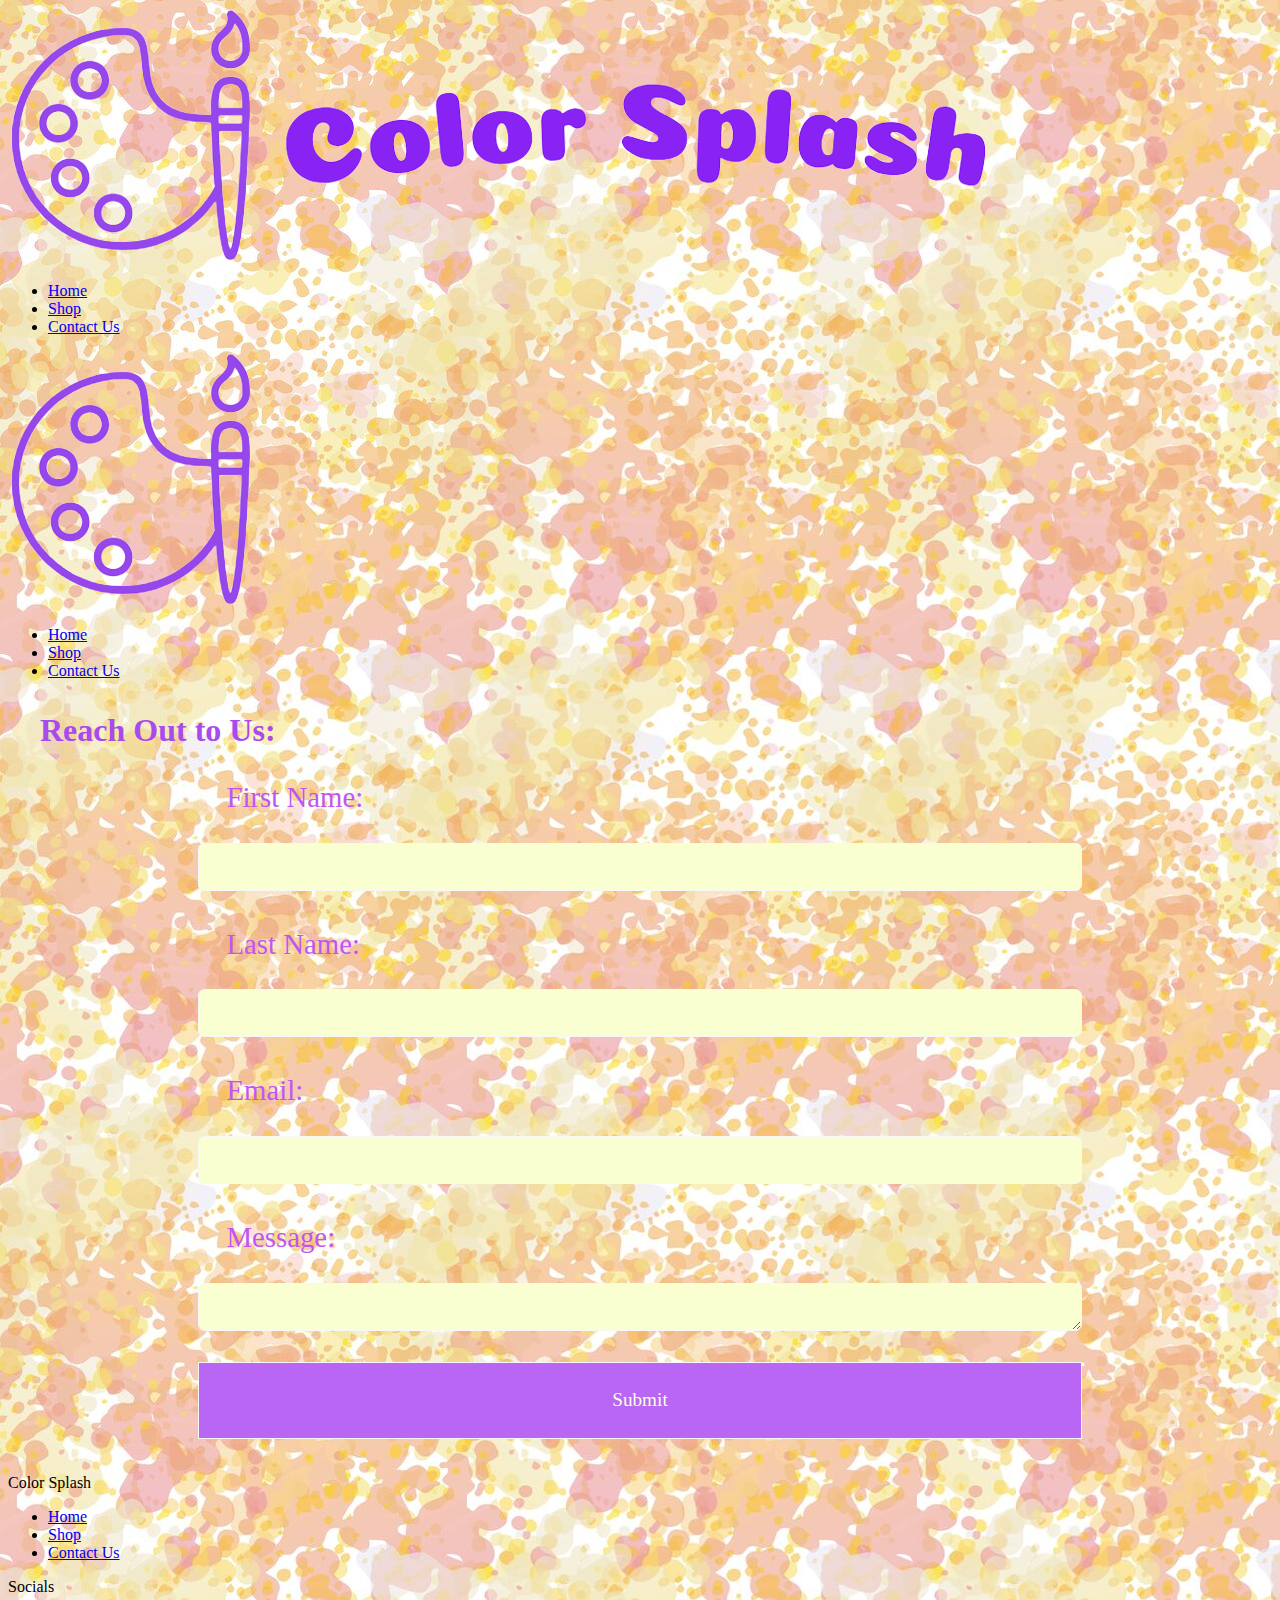
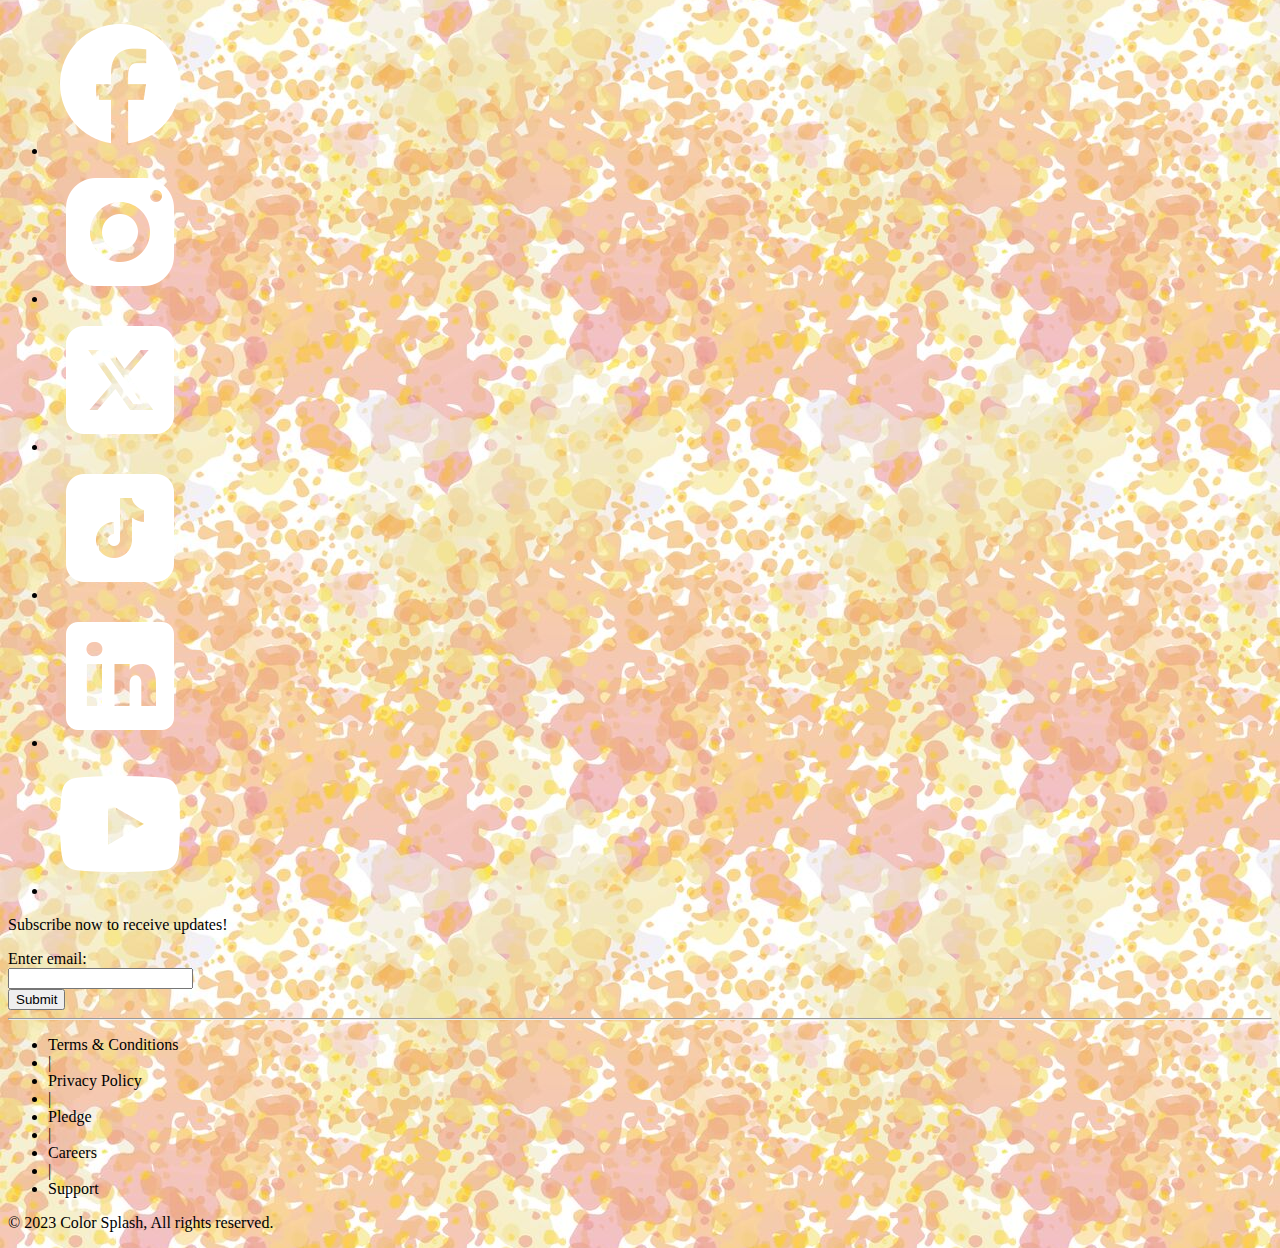
==== contact.html @ a67efe04 "added contact page" ====
<!DOCTYPE html>
<html lang="en">

<head>
    <meta charset="UTF-8">
    <meta name="viewport" content="width=device-width, initial-scale=1.0">
    <link rel="stylesheet" href="shared.css">
    <link rel="preconnect" href="https://fonts.googleapis.com">
    <link rel="preconnect" href="https://fonts.gstatic.com" crossorigin>
    <link href="https://fonts.googleapis.com/css2?family=Agbalumo&display=swap" rel="stylesheet">
    <link rel="stylesheet" href="contact.css">
    <title>Contact Us</title>
</head>

<body>
    <header>
        <nav class="main-nav">
            <a href="home.html"><img class="logo" src="logos/logo.png"></a>
            <ul>
                <li><a  href="home.html">Home</a></li>
                <li><a href="shop.html">Shop</a></li>
                <li><a class="active" href="contact.html">Contact Us</a></li>
            </ul>
        </nav>
        <nav class="mini-nav">
            <a href="home.html"><img class="logo" src="logos/minilogo.png"></a>
            <ul>
                <li><a  href="home.html">Home</a></li>
                <li><a href="shop.html">Shop</a></li>
                <li><a class="active" href="contact.html">Contact Us</a></li>
            </ul>
        </nav>
    </header>


    <main>
        <h1>Reach Out to Us:</h1>
        <form id="contact">
            <label for="first-name">First Name:</label>
            <input type="text" id="first-name">
            <label for="last-name">Last Name:</label>
            <input type="text" id="last-name">
            <label for="email">Email:</label>
            <input type="email" id="email">
            <label for="message">Message:</label>
            <textarea id="message"></textarea>
            <input type="submit" value="Submit">
          </form>          
    </main>


    <footer>
        <div class="bottom-links">
            <div>
                <p class="bottom-header"> Color Splash</p>
                <ul class="footer-nav">
                    <li><a href="home.html">Home</a></li>
                    <li><a href="shop.html">Shop</a></li>
                    <li><a href="contact.html">Contact Us</a></li>
                </ul>
            </div>
            <div>
                <p class="bottom-header">Socials</p>
                <ul class="footer-icons">
                    <li><a href="https://www.facebook.com/"><img class="icons" src="logos/facebook.png"></a></li>
                    <li><a href="https://www.instagram.com/"><img class="icons" src="logos/instagram.png"></a></li>
                    <li><a href="https://twitter.com/"><img class="icons" src="logos/twitterx.png"></a></li>
                    <li><a href="https://www.tiktok.com/"><img class="icons" src="logos/tiktok.png"></a></li>
                    <li><a href="https://www.linkedin.com/"><img class="icons" src="logos/linkedin.png"></a></li>
                    <li><a href="https://www.youtube.com/"><img class="icons" src="logos/youtube.png"></a></li>
                </ul>
            </div>
            <div class="subscribe">
                <p class="bottom-header">Subscribe now to receive updates! </p>
                <form>
                    <label for="email">Enter email:</label>
                    <br>
                    <input id="emailbottom" type="text">
                    <br>
                    <input onclick="return validateForm()" type="submit">
                </form>
            </div>
        </div>
        <hr>
        <div class="bottom-content">
            <ul>
                <li><a>Terms & Conditions</a></li>
                <li>| &nbsp;</li>
                <li><a>Privacy Policy</a></li>
                <li>| &nbsp;</li>
                <li><a>Pledge</a></li>
                <li>| &nbsp;</li>
                <li><a>Careers</a></li>
                <li>| &nbsp;</li>
                <li><a>Support</a></li>
            </ul>
            <p>&copy; 2023 Color Splash, All rights reserved.</p>
        </div>
    </footer>
<script src="form.js"></script>
<script src="shared.js"></script>
</body>

</html>
---- contact.css ----
body {
    background: url(background.jpeg);
    background-repeat: repeat;
    background-size: auto;
    height: 100%;
}

main h1 {
    color: #a94aec;
    margin: 1em;
}

#contact {
    width: 50%;
    margin: 0 auto;
}

#contact label {
    display: block;
    margin: 1em;
    color: #c155f3;
    font-size: 1.4em;
}

#contact input,
#contact textarea {
    width: 100%;
    padding: 1em;
    border: 0.1em solid #f7f7f7;
    box-sizing: border-box;
}

main input[type=text],
input[type=email],
textarea {
    border: 0.1em solid #b866f3;
    border-radius: 0.4em;
    height: 3em;
    font: inherit;
    background-color: #faffd1;
    color: #b866f3;
    margin-bottom: 1em;
}

main input[type=submit] {
    height: 4em;
    background-color: #b866f3;
    font: inherit;
    font-size: 1.2em;
    color: #fbffe1;
    margin-top: 1em;
    margin-bottom: 1em;
}

@media screen and (max-width: 420px) {
    main h1 {
        font-size: 1.5em;
    }

    #contact {
        width: 60%;
    }

    #contact label {
        display: block;
        margin: 0.5em;
        font-size: 1.2em;
    }

    main input[type=text],
    input[type=email],
    textarea {
        height: 2.2em;
        margin-bottom: 0.5em;
    }

    main input[type=submit] {
        height: 4em;
        font-size: 1em;
        margin-top: 1em;
        margin-bottom: 1em;
    }
}

@media screen and (min-width:421px) and (max-width: 539px) {
    main h1 {
        font-size: 1.5em;
    }

    #contact {
        width: 75%;
    }

    #contact label {
        display: block;
        margin: 0.5em;
        font-size: 1.2em;
    }

    main input[type=text],
    input[type=email],
    textarea {
        height: 2.6em;
        margin-bottom: 0.5em;
    }

    main input[type=submit] {
        height: 4em;
        font-size: 1em;
        margin-top: 1em;
        margin-bottom: 1em;
    }
}

@media screen and (min-width:540px) and (max-width: 827px) {
    main h1 {
        font-size: 1.8em;
    }

    #contact {
        width: 70%;
    }

    #contact label {
        display: block;
        margin: 0.5em;
        font-size: 1.6em;
    }

    main input[type=text],
    input[type=email],
    textarea {
        height: 2.6em;
        margin-bottom: 0.5em;
    }

    main input[type=submit] {
        height: 4em;
        font-size: 1.2em;
        margin-top: 1em;
        margin-bottom: 1em;
    }
}

@media screen and (min-width: 828px) {
    main h1 {
        font-size: 2em;
    }

    #contact {
        width: 70%;
    }

    #contact label {
        display: block;
        margin: 1em;
        font-size: 1.8em;
    }

    main input[type=text],
    input[type=email],
    textarea {
        height: 3em;
        margin-bottom: 0.5em;
    }

    main input[type=submit] {
        height: 4em;
        font-size: 1.2em;
        margin-top: 1em;
        margin-bottom: 1em;
    }
}
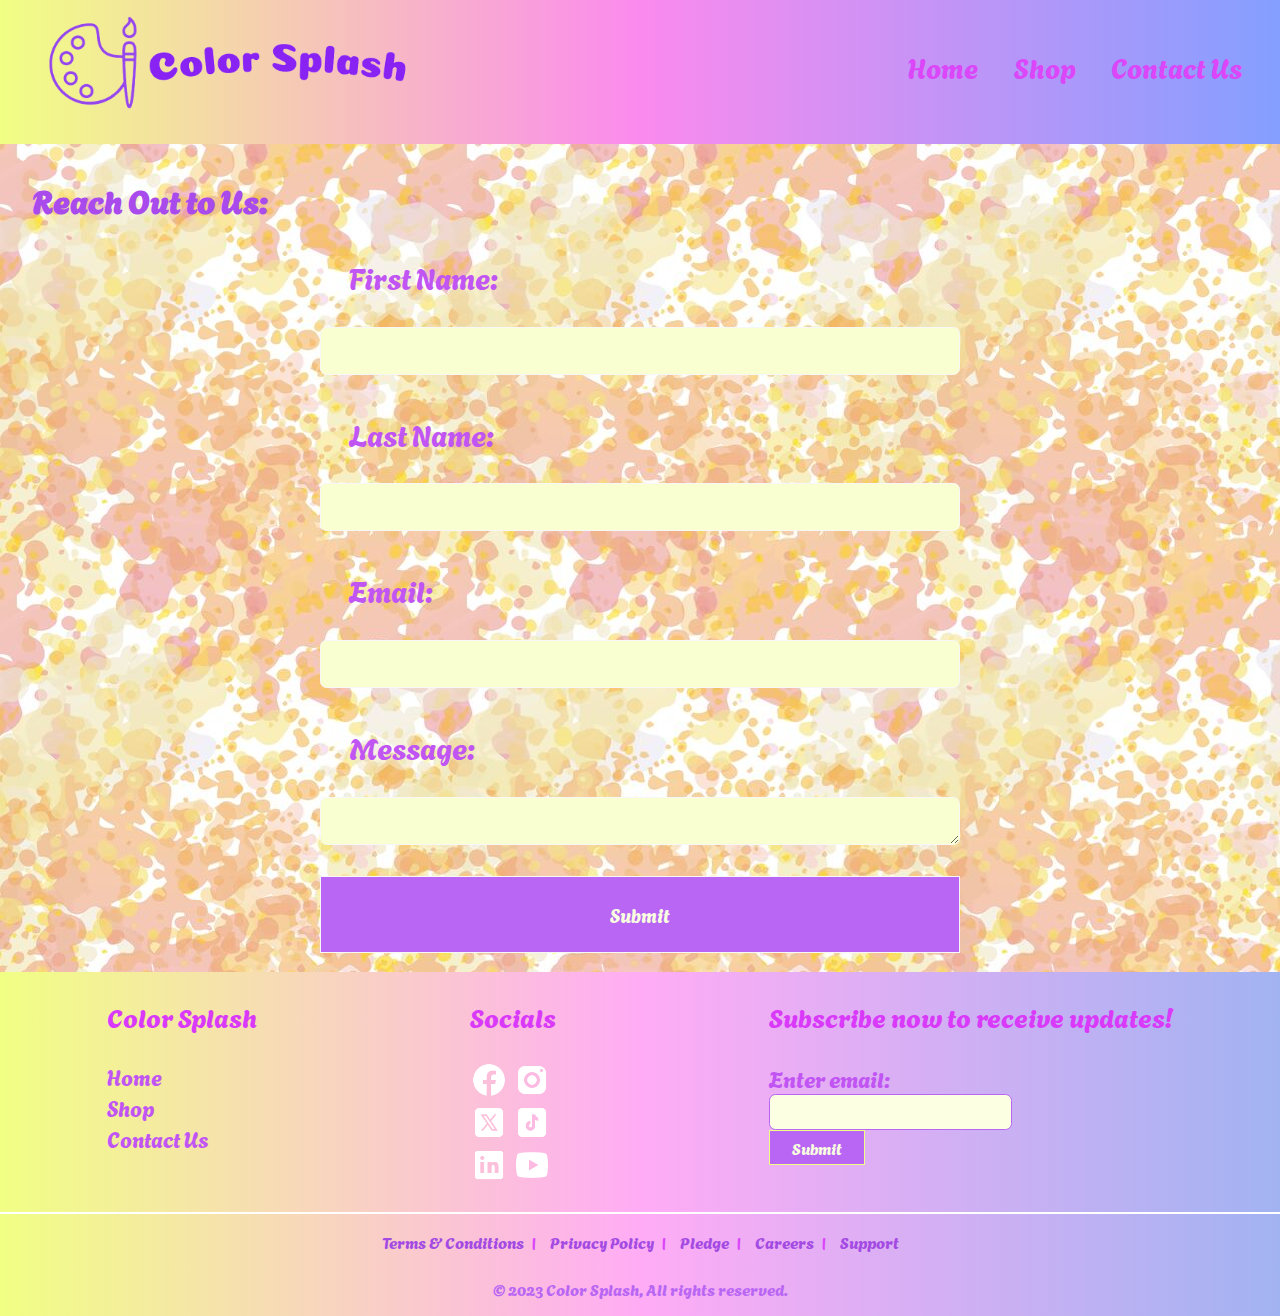
==== commit 51bb0f69: "updated contact page" ====
--- a/contact.html
+++ b/contact.html
@@ -15,7 +15,7 @@
 <body>
     <header>
         <nav class="main-nav">
-            <a href="home.html"><img class="logo" src="logos/logo.png"></a>
+            <a href="home.html"><img class="logo" src="logos/logo.png" alt="Color Splash logo and name"></a>
             <ul>
                 <li><a  href="home.html">Home</a></li>
                 <li><a href="shop.html">Shop</a></li>
@@ -23,7 +23,7 @@
             </ul>
         </nav>
         <nav class="mini-nav">
-            <a href="home.html"><img class="logo" src="logos/minilogo.png"></a>
+            <a href="home.html"><img class="logo" src="logos/minilogo.png" alt="Color Splash circle logo"></a>
             <ul>
                 <li><a  href="home.html">Home</a></li>
                 <li><a href="shop.html">Shop</a></li>
@@ -62,12 +62,12 @@
             <div>
                 <p class="bottom-header">Socials</p>
                 <ul class="footer-icons">
-                    <li><a href="https://www.facebook.com/"><img class="icons" src="logos/facebook.png"></a></li>
-                    <li><a href="https://www.instagram.com/"><img class="icons" src="logos/instagram.png"></a></li>
-                    <li><a href="https://twitter.com/"><img class="icons" src="logos/twitterx.png"></a></li>
-                    <li><a href="https://www.tiktok.com/"><img class="icons" src="logos/tiktok.png"></a></li>
-                    <li><a href="https://www.linkedin.com/"><img class="icons" src="logos/linkedin.png"></a></li>
-                    <li><a href="https://www.youtube.com/"><img class="icons" src="logos/youtube.png"></a></li>
+                    <li><a href="https://www.facebook.com/"><img class="icons" src="logos/facebook.png" alt="facebook icon"></a></li>
+                    <li><a href="https://www.instagram.com/"><img class="icons" src="logos/instagram.png" alt="instagram icon"></a></li>
+                    <li><a href="https://twitter.com/"><img class="icons" src="logos/twitterx.png" alt="twitter icon"></a></li>
+                    <li><a href="https://www.tiktok.com/"><img class="icons" src="logos/tiktok.png" alt="tiktok icon"></a></li>
+                    <li><a href="https://www.linkedin.com/"><img class="icons" src="logos/linkedin.png" alt="linkedin icon"></a></li>
+                    <li><a href="https://www.youtube.com/"><img class="icons" src="logos/youtube.png" alt="youtube icon"></a></li>
                 </ul>
             </div>
             <div class="subscribe">
--- a/shared.css
+++ b/shared.css
@@ -0,0 +1,417 @@
+body {
+    padding: 0;
+    margin: 0;
+    height: 100%;
+    font-family: Agbalumo;
+}
+
+/* header css */
+header {
+    width: 100%;
+    background: linear-gradient(to right, #f1ff84, #fb8aee, #849fff);
+    height: 8.3rem;
+}
+
+.logo {
+    height: 5.8em;
+    float: left;
+    margin-left: 1em;
+    padding: 1em 2em;
+}
+
+.logo:hover {
+    opacity: 0.8;
+}
+
+nav ul {
+    display: inline-flex;
+    float: right;
+    font-size: 1.7em;
+}
+
+nav ul,
+nav li {
+    margin: 0 auto;
+    list-style: none;
+    padding: 0;
+    margin-right: 0.5em;
+}
+
+nav ul a {
+    display: block;
+    text-decoration: none;
+    padding: 1.7em 0.4em;
+    color: #da46f8;
+}
+
+nav a:hover {
+    color: #c155f3;
+}
+
+/* main css */
+main {
+    height: 100%;
+    width: 100%;
+}
+
+/* footer css */
+footer {
+    background: linear-gradient(to right, #f1ff84, #ffacf5, #a2b3f2);
+    height: 100%;
+}
+
+
+footer ul {
+    list-style: none;
+    padding: 0;
+}
+
+.bottom-header {
+    font-size: 1.6em;
+    color: #d93af9;
+}
+
+.bottom-links {
+    display: flex;
+    justify-content: space-around;
+    width: 100%;
+}
+
+.footer-nav a {
+    text-decoration: none;
+    font-size: 1.3em;
+    color: #c155f3;
+}
+
+.footer-nav a:hover {
+    color: #fb8aee;
+}
+
+.footer-icons {
+    display: grid;
+    grid-template-columns: repeat(2, 1fr);
+}
+
+.icons {
+    height: 2.4rem;
+}
+
+.icons:hover {
+    background: rgba(249, 251, 135, 0.5);
+    border-radius: 4em;
+}
+
+footer label {
+    color: #c155f3;
+    font-size: 1.4em;
+}
+
+footer input[type=text] {
+    border: 0.1em solid #b866f3;
+    border-radius: 0.4em;
+    height: 2em;
+    font: inherit;
+    background-color: #fcffe1;
+    color: #b866f3;
+    margin-right: 1em;
+}
+
+footer input[type=submit] {
+    height: 2.2em;
+    width: 6em;
+    border: 0.1em solid #f1ff84;
+    background-color: #b866f3;
+    font: inherit;
+    color: #fbffe1;
+}
+
+hr {
+    border: 0;
+    height: 0.1rem;
+    background-color: white;
+}
+
+.bottom-content {
+    display: flex;
+    flex-direction: column;
+    align-items: center;
+}
+
+.bottom-content ul {
+    display: flex;
+    align-items: center;
+    margin: 0;
+}
+
+.bottom-content li {
+    color: #da46f8;
+}
+
+.bottom-content li a {
+    display: block;
+    color: #a34ae3;
+    padding: 0.5em;
+}
+
+.bottom-content p {
+    color: #b866f3;
+    padding: 0.5em;
+    margin: 0.5em;
+}
+
+@media screen and (max-width: 420px) {
+    .main-nav {
+        display: none;
+    }
+
+    header {
+        height: 6em;
+    }
+
+    .mini-nav .logo {
+        height: 3.8em;
+        margin-left: 0;
+    }
+
+    .mini-nav ul {
+        font-size: 1em;
+    }
+
+    footer div div {
+        margin-left: 1em;
+    }
+
+    .bottom-header {
+        font-size: 1.1em;
+        color: #d93af9;
+    }
+
+    .footer-nav a {
+        text-decoration: none;
+        font-size: 1em;
+        color: #c155f3;
+    }
+
+    .icons {
+        height: 2rem;
+    }
+
+    .subscribe {
+        margin-left: 1em;
+    }
+
+    footer label {
+        color: #c155f3;
+        font-size: 1em;
+    }
+
+    footer input[type=text] {
+        border: 0.1em solid #b866f3;
+        border-radius: 0.4em;
+        height: 2em;
+        font: inherit;
+        background-color: #fcffe1;
+        color: #b866f3;
+        width: 6em;
+    }
+
+    footer input[type=submit] {
+        height: 2.2em;
+        width: 4em;
+        border: 0.1em solid #f1ff84;
+        background-color: #b866f3;
+        font: inherit;
+        color: #fbffe1;
+    }
+
+    .bottom-content li a {
+        display: block;
+        color: #a34ae3;
+        padding: 0.5em;
+        font-size: 0.6em;
+    }
+
+    .bottom-content p {
+        color: #b866f3;
+        padding: 0.5em;
+        margin: 0.5em;
+        font-size: 0.8em;
+    }
+}
+
+@media screen and (min-width:421px) and (max-width: 539px) {
+    .main-nav {
+        display: none;
+    }
+
+    header {
+        height: 7em;
+    }
+
+    .mini-nav .logo {
+        height: 4.8em;
+        margin-left: 0;
+    }
+
+    .mini-nav ul {
+        font-size: 1.2em;
+    }
+    footer div div {
+        margin-left: 1em;
+    }
+
+    .bottom-header {
+        font-size: 1.1em;
+        color: #d93af9;
+    }
+
+    .footer-nav a {
+        text-decoration: none;
+        font-size: 1em;
+        color: #c155f3;
+    }
+
+    .icons {
+        height: 2rem;
+    }
+
+    .subscribe {
+        margin-left: 1em;
+    }
+
+    footer label {
+        color: #c155f3;
+        font-size: 1em;
+    }
+
+    footer input[type=text] {
+        border: 0.1em solid #b866f3;
+        border-radius: 0.4em;
+        height: 2em;
+        font: inherit;
+        background-color: #fcffe1;
+        color: #b866f3;
+        width: 6em;
+    }
+
+    footer input[type=submit] {
+        height: 2.2em;
+        width: 4em;
+        border: 0.1em solid #f1ff84;
+        background-color: #b866f3;
+        font: inherit;
+        color: #fbffe1;
+    }
+
+    .bottom-content li a {
+        display: block;
+        color: #a34ae3;
+        padding: 0.5em;
+        font-size: 0.6em;
+    }
+
+    .bottom-content p {
+        color: #b866f3;
+        padding: 0.5em;
+        margin: 0.5em;
+        font-size: 0.8em;
+    }
+}
+
+@media screen and (min-width:540px) and (max-width: 827px) {
+    .main-nav {
+        display: none;
+    }
+
+    header {
+        height: 7em;
+    }
+
+    .mini-nav .logo {
+        height: 4.8em;
+        margin-left: 0;
+    }
+
+    .mini-nav ul {
+        font-size: 1.4em;
+    }
+    footer div div {
+        margin-left: 1em;
+    }
+
+    .bottom-header {
+        font-size: 1.1em;
+        color: #d93af9;
+    }
+
+    .footer-nav a {
+        text-decoration: none;
+        font-size: 1em;
+        color: #c155f3;
+    }
+
+    .icons {
+        height: 2rem;
+    }
+
+    .subscribe {
+        margin-left: 1em;
+    }
+
+    footer label {
+        color: #c155f3;
+        font-size: 1em;
+    }
+
+    footer input[type=text] {
+        border: 0.1em solid #b866f3;
+        border-radius: 0.4em;
+        height: 2em;
+        font: inherit;
+        background-color: #fcffe1;
+        color: #b866f3;
+        width: 6em;
+    }
+
+    footer input[type=submit] {
+        height: 2.2em;
+        width: 4em;
+        border: 0.1em solid #f1ff84;
+        background-color: #b866f3;
+        font: inherit;
+        color: #fbffe1;
+    }
+
+    .bottom-content li a {
+        display: block;
+        color: #a34ae3;
+        padding: 0.5em;
+        font-size: 1em;
+    }
+
+    .bottom-content p {
+        color: #b866f3;
+        padding: 0.5em;
+        margin: 0.5em;
+        font-size: 1em;
+    }
+}
+
+@media screen and (min-width: 828px) {
+    .mini-nav {
+        display: none;
+    }
+
+    header {
+        height: 9em;
+    }
+
+    .mini-nav .logo {
+        height: 4.8em;
+        margin-left: 0;
+    }
+
+    .mini-nav ul {
+        font-size: 1.2em;
+    }
+}--- a/contact.css
+++ b/contact.css
@@ -118,7 +118,7 @@
     }
 
     #contact {
-        width: 70%;
+        width: 50%;
     }
 
     #contact label {
@@ -148,7 +148,7 @@
     }
 
     #contact {
-        width: 70%;
+        width: 50%;
     }
 
     #contact label {
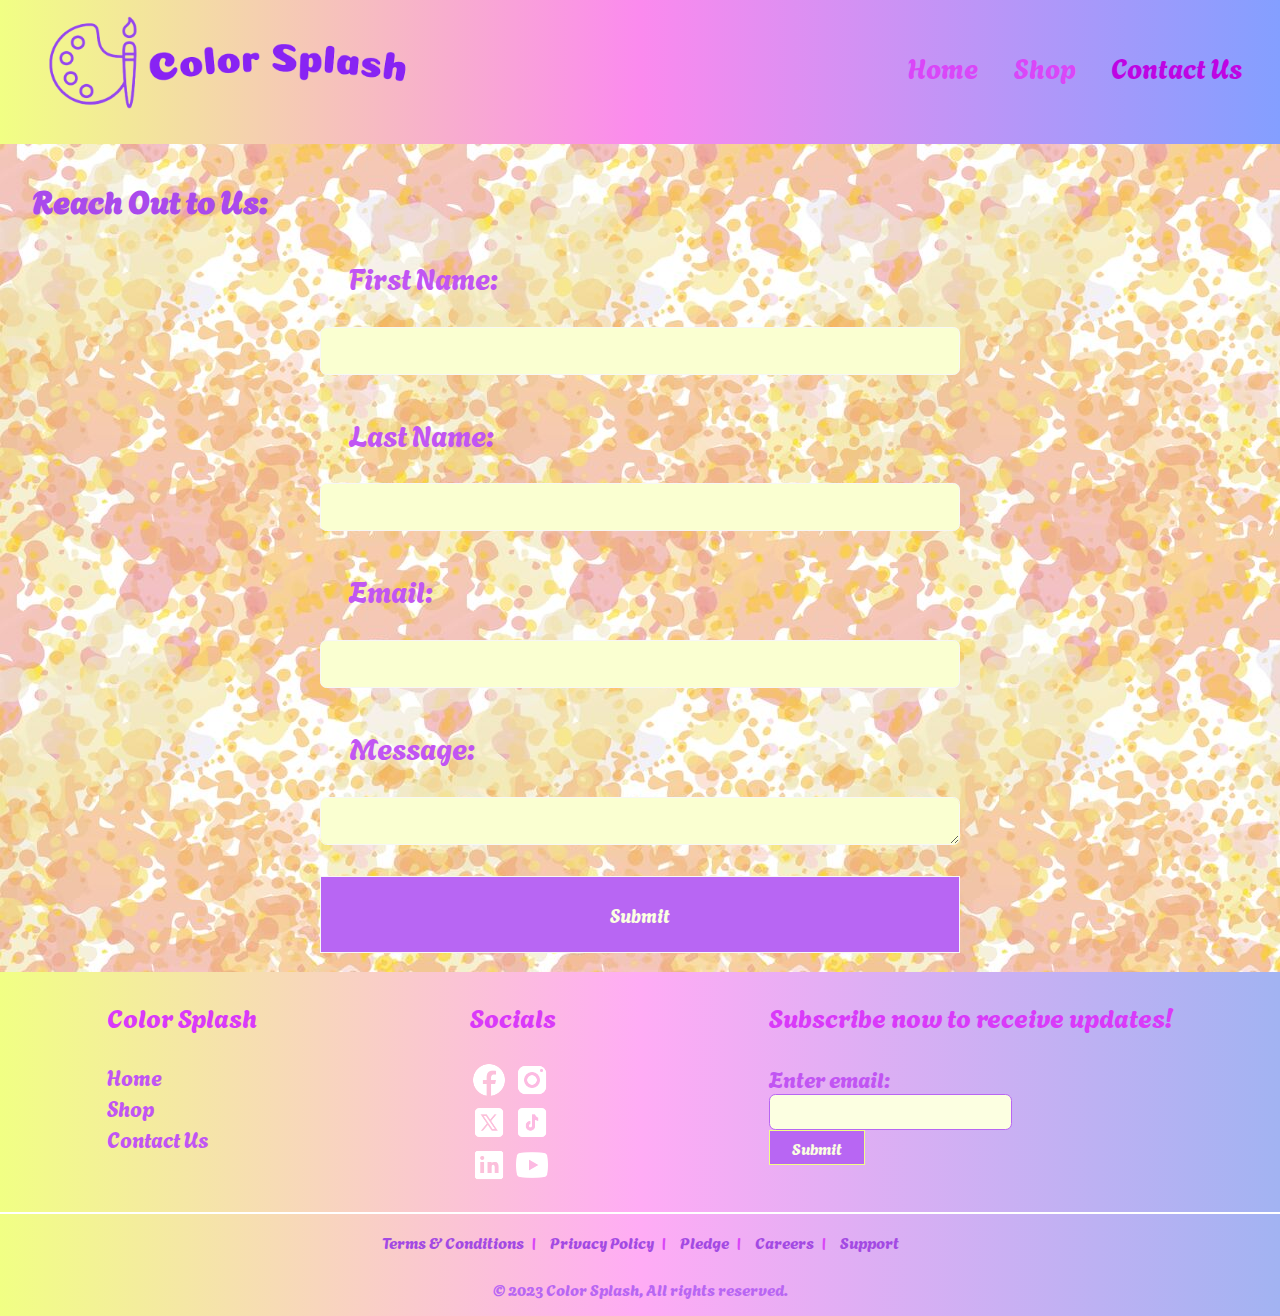
==== commit f22dd36d: "added icon image to html pages" ====
--- a/contact.html
+++ b/contact.html
@@ -8,6 +8,7 @@
     <link rel="preconnect" href="https://fonts.googleapis.com">
     <link rel="preconnect" href="https://fonts.gstatic.com" crossorigin>
     <link href="https://fonts.googleapis.com/css2?family=Agbalumo&display=swap" rel="stylesheet">
+    <link rel="icon" href="logos/minilogo.png" type="image icon">
     <link rel="stylesheet" href="contact.css">
     <title>Contact Us</title>
 </head>
@@ -15,17 +16,17 @@
 <body>
     <header>
         <nav class="main-nav">
-            <a href="home.html"><img class="logo" src="logos/logo.png" alt="Color Splash logo and name"></a>
+            <a href="index.html"><img class="logo" src="logos/logo.png" alt="Color Splash logo and name"></a>
             <ul>
-                <li><a  href="home.html">Home</a></li>
+                <li><a  href="index.html">Home</a></li>
                 <li><a href="shop.html">Shop</a></li>
                 <li><a class="active" href="contact.html">Contact Us</a></li>
             </ul>
         </nav>
         <nav class="mini-nav">
-            <a href="home.html"><img class="logo" src="logos/minilogo.png" alt="Color Splash circle logo"></a>
+            <a href="index.html"><img class="logo" src="logos/minilogo.png" alt="Color Splash circle logo"></a>
             <ul>
-                <li><a  href="home.html">Home</a></li>
+                <li><a  href="index.html">Home</a></li>
                 <li><a href="shop.html">Shop</a></li>
                 <li><a class="active" href="contact.html">Contact Us</a></li>
             </ul>
@@ -35,6 +36,7 @@
 
     <main>
         <h1>Reach Out to Us:</h1>
+        <!-- contact form -->
         <form id="contact">
             <label for="first-name">First Name:</label>
             <input type="text" id="first-name">
@@ -54,7 +56,7 @@
             <div>
                 <p class="bottom-header"> Color Splash</p>
                 <ul class="footer-nav">
-                    <li><a href="home.html">Home</a></li>
+                    <li><a href="index.html">Home</a></li>
                     <li><a href="shop.html">Shop</a></li>
                     <li><a href="contact.html">Contact Us</a></li>
                 </ul>
--- a/shared.css
+++ b/shared.css
@@ -1,3 +1,4 @@
+/* imported font Agbalumo */
 body {
     padding: 0;
     margin: 0;
@@ -5,6 +6,10 @@
     font-family: Agbalumo;
 }
 
+.active {
+    color: #be05e3;
+}
+
 /* header css */
 header {
     width: 100%;
@@ -12,6 +17,7 @@
     height: 8.3rem;
 }
 
+/* hover effects for nav bar */
 .logo {
     height: 5.8em;
     float: left;
@@ -159,6 +165,7 @@
     margin: 0.5em;
 }
 
+/* media queries including hiding and showing nav bars */
 @media screen and (max-width: 420px) {
     .main-nav {
         display: none;
@@ -169,8 +176,12 @@
     }
 
     .mini-nav .logo {
-        height: 3.8em;
+        height: 3.6em;
         margin-left: 0;
+    }
+
+    .logo {
+        padding: 1em;
     }
 
     .mini-nav ul {
@@ -256,6 +267,7 @@
     .mini-nav ul {
         font-size: 1.2em;
     }
+
     footer div div {
         margin-left: 1em;
     }
@@ -335,6 +347,7 @@
     .mini-nav ul {
         font-size: 1.4em;
     }
+
     footer div div {
         margin-left: 1em;
     }
--- a/contact.css
+++ b/contact.css
@@ -1,3 +1,4 @@
+/* added background  */
 body {
     background: url(background.jpeg);
     background-repeat: repeat;
@@ -52,6 +53,7 @@
     margin-bottom: 1em;
 }
 
+/* media queries for when the screen gets small/big */
 @media screen and (max-width: 420px) {
     main h1 {
         font-size: 1.5em;
